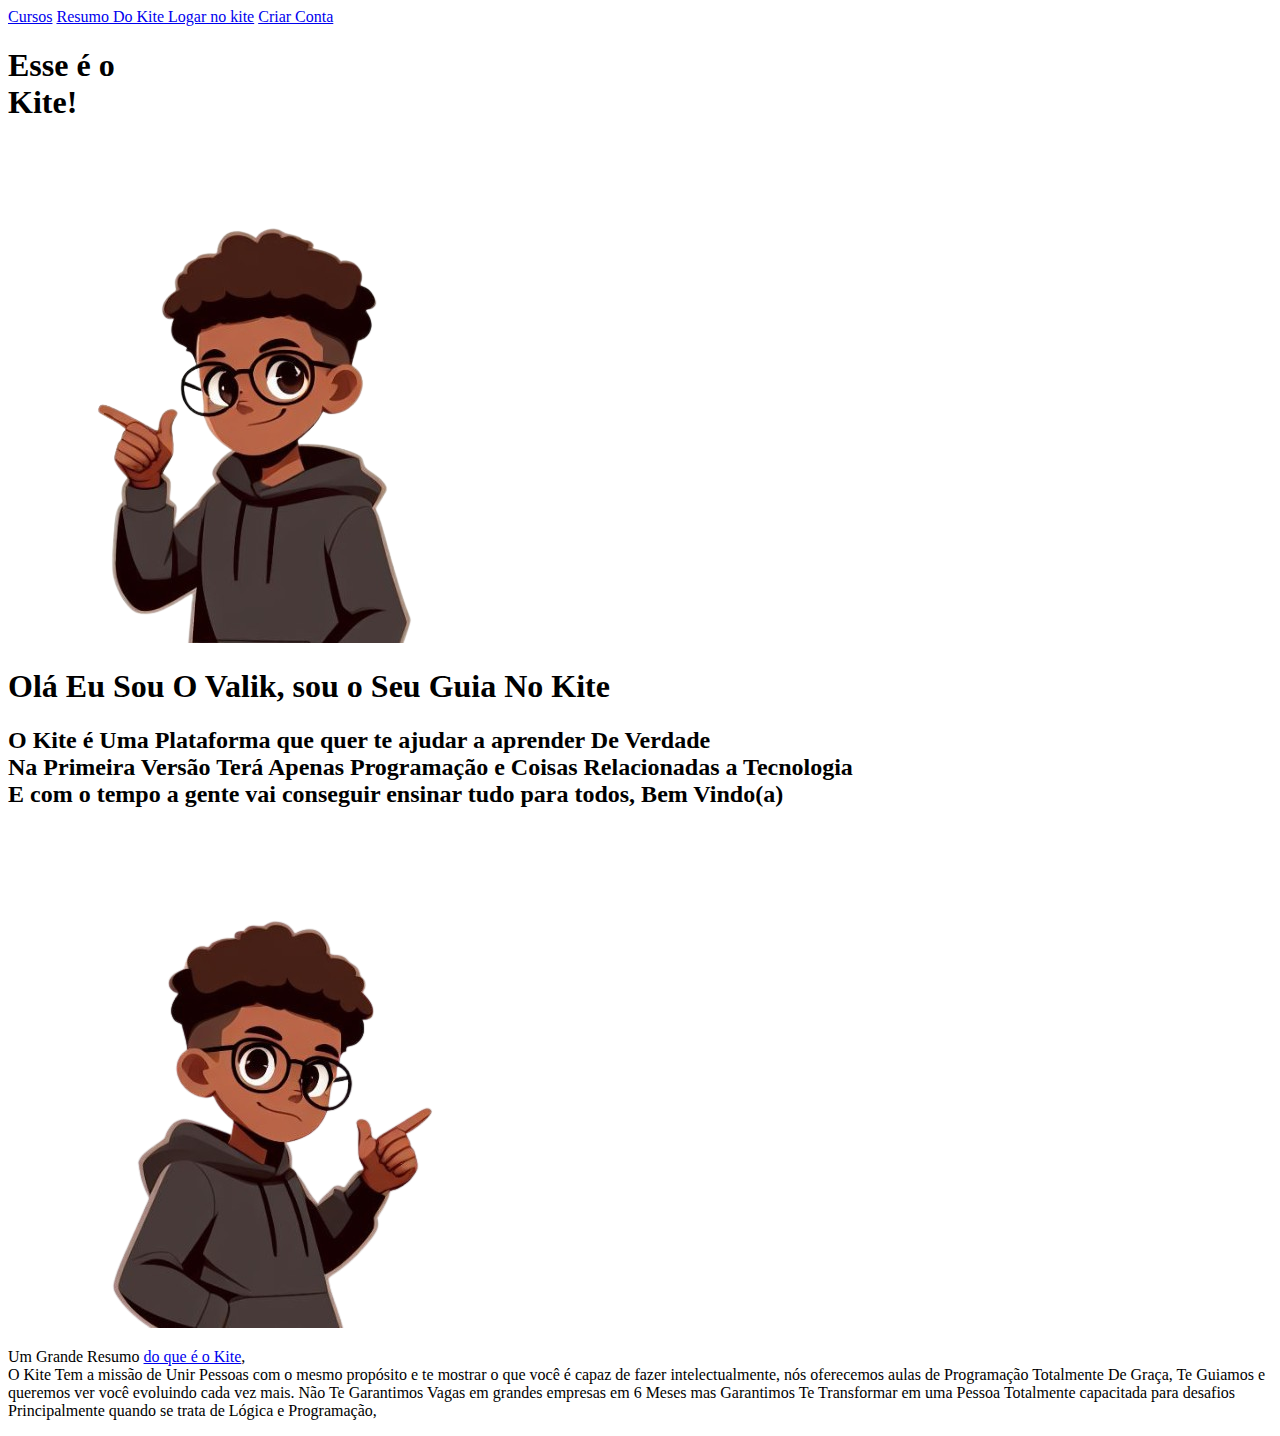
==== index.html @ 8a1bc173 "commit 0001" ====
<!DOCTYPE html>
<html lang="pt-br">
<head>
    <meta charset="UTF-8">
    <meta name="viewport" content="width=device-width, initial-scale=1.0">
    <title>Kite & Code</title>
</head>
<body>

    <nav>

        <a href="#cursos-do-kite">Cursos</a>
        <a href="#resumo">Resumo Do Kite </a>
        <a href="#"></a>

        <a href="login.php">Logar no kite</a>
        
        <a href="#">Criar Conta</a>

    </nav>

    <header>
       <h1>
            Esse é o 
        <br>
        <span>Kite!</span>
       </h1>
    </header>

       <img src="sources/Valik_thumbs_up-removebg-preview.png" alt="" id="hello-valik">

       <section id="apresentacao">
            <h1>Olá Eu Sou O Valik, sou o Seu Guia No Kite </h1>
            <h2>
                O Kite é Uma Plataforma que <span>quer te ajudar a aprender <span>De Verdade</span></span><br>
                Na Primeira Versão Terá Apenas Programação e Coisas Relacionadas a Tecnologia  <br>
                E com o tempo a gente vai conseguir ensinar tudo para todos, Bem Vindo(a)    <br>
            </h2>
            <img src="sources/Valik_mão_no_bolso_e_dedo_pro_alto-removebg-preview.png" alt="">
        </section>

        <section id="resumo">
            <p>
                Um Grande Resumo <a href="WhatIs.html">do que é o Kite</a>, <br>
            O Kite Tem a missão de Unir Pessoas com o mesmo propósito e te mostrar o que você é capaz de fazer 
            intelectualmente, nós oferecemos aulas de Programação Totalmente De Graça,
            Te Guiamos e queremos ver você evoluindo cada vez mais.
            Não Te Garantimos Vagas em grandes empresas em 6 Meses mas Garantimos 
            Te Transformar em uma Pessoa Totalmente capacitada para desafios
            Principalmente quando se trata de Lógica e Programação,

            </p>
        </section>

        <section id="cursos">
            
        </section>





    
</body>
</html>
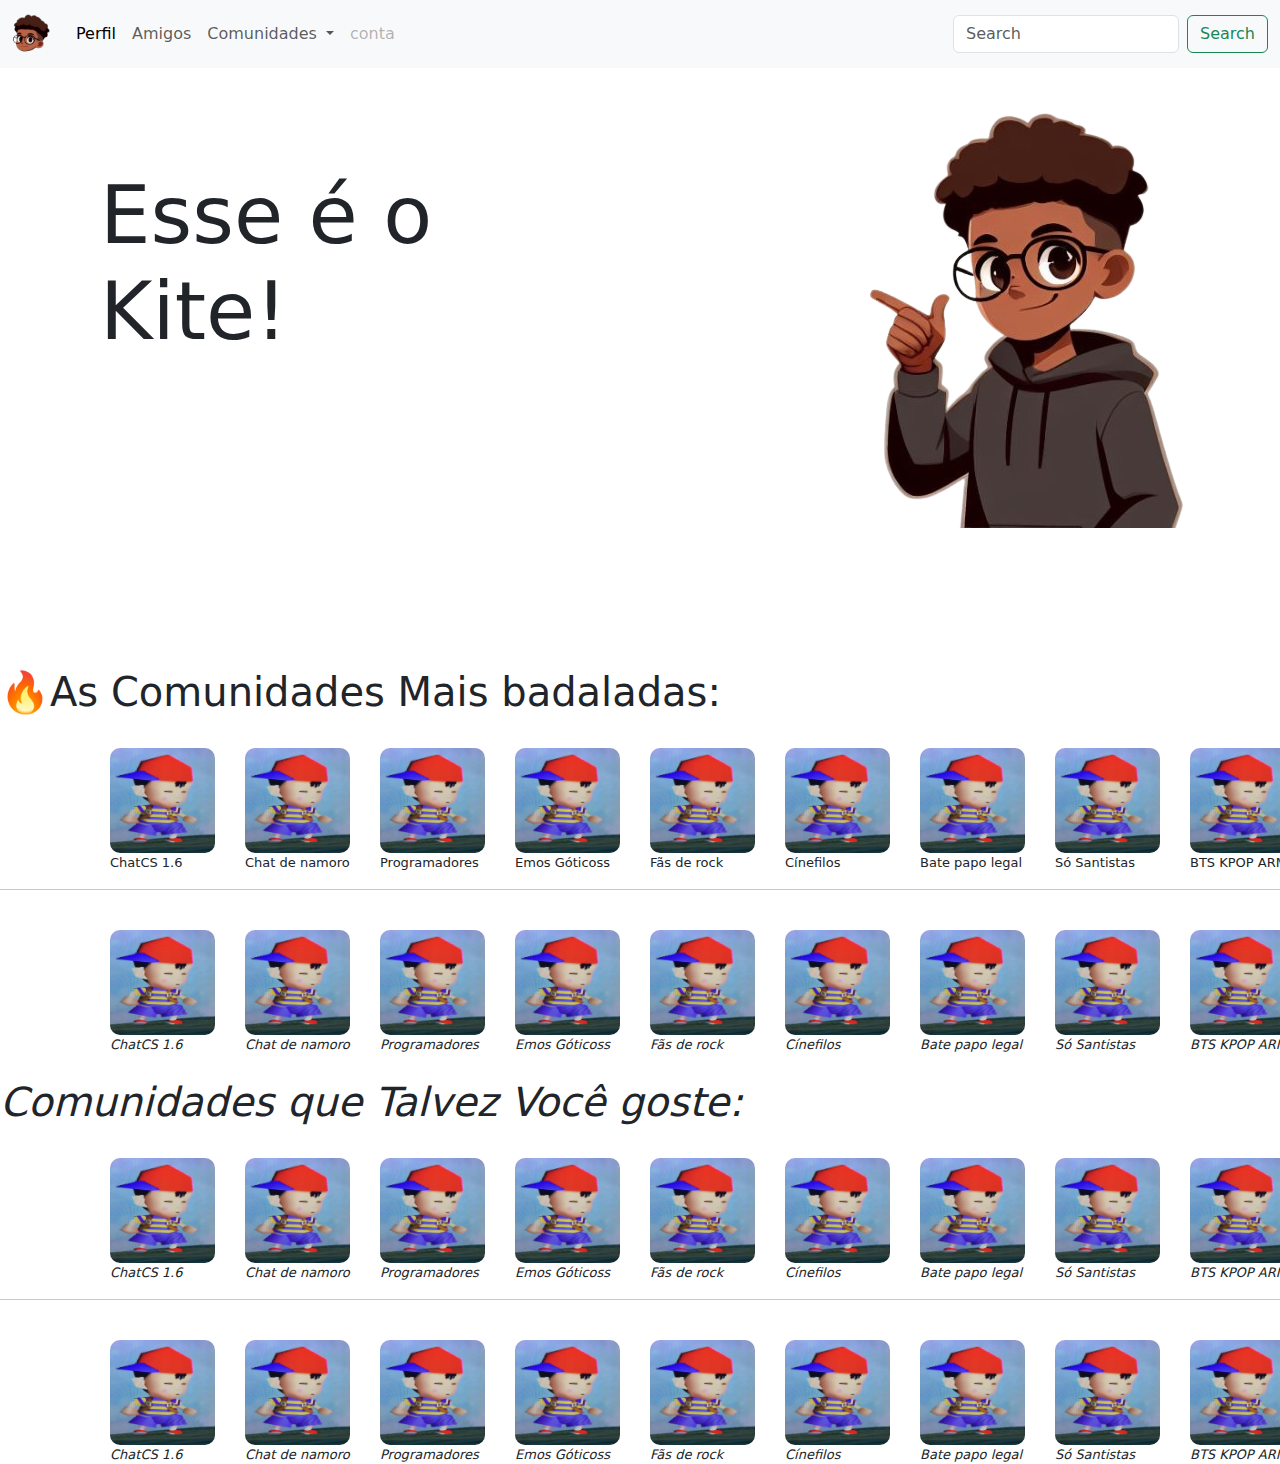
==== commit d38920f9: "commit002" ====
--- a/index.html
+++ b/index.html
@@ -3,58 +3,212 @@
 <head>
     <meta charset="UTF-8">
     <meta name="viewport" content="width=device-width, initial-scale=1.0">
-    <title>Kite & Code</title>
+    <link href="https://cdn.jsdelivr.net/npm/bootstrap@5.3.3/dist/css/bootstrap.min.css" rel="stylesheet" integrity="sha384-QWTKZyjpPEjISv5WaRU9OFeRpok6YctnYmDr5pNlyT2bRjXh0JMhjY6hW+ALEwIH" crossorigin="anonymous">
+    <script src="https://cdn.jsdelivr.net/npm/bootstrap@5.3.3/dist/js/bootstrap.bundle.min.js" integrity="sha384-YvpcrYf0tY3lHB60NNkmXc5s9fDVZLESaAA55NDzOxhy9GkcIdslK1eN7N6jIeHz" crossorigin="anonymous"></script>
+    <link rel="stylesheet" href="style.css">
+  </head>
+    <title>Kite Chat | home</title>
 </head>
 <body>
-
-    <nav>
-
-        <a href="#cursos-do-kite">Cursos</a>
-        <a href="#resumo">Resumo Do Kite </a>
-        <a href="#"></a>
-
-        <a href="login.php">Logar no kite</a>
-        
-        <a href="#">Criar Conta</a>
-
-    </nav>
+    <nav class="navbar navbar-expand-lg bg-body-tertiary">
+        <div class="container-fluid">
+          <a class="navbar-brand" href="#"><img width="40px" src="sources/só a cabeça do bite.png" alt=""></a>
+          <button class="navbar-toggler" type="button" data-bs-toggle="collapse" data-bs-target="#navbarSupportedContent" aria-controls="navbarSupportedContent" aria-expanded="false" aria-label="Toggle navigation">
+            <span class="navbar-toggler-icon"></span>
+          </button>
+          <div class="collapse navbar-collapse" id="navbarSupportedContent">
+            <ul class="navbar-nav me-auto mb-2 mb-lg-0">
+              <li class="nav-item">
+                <a class="nav-link active" aria-current="page" href="#">Perfil</a>
+              </li>
+              <li class="nav-item">
+                <a class="nav-link" href="">Amigos</a>
+              </li>
+              <li class="nav-item dropdown">
+                <a class="nav-link dropdown-toggle" href="#" role="button" data-bs-toggle="dropdown" aria-expanded="false">
+                  Comunidades
+                </a>
+                <ul class="dropdown-menu">
+                  <li><a class="dropdown-item" href="#">Criar Comunidade</a></li>
+                  <li><a class="dropdown-item" href="#">Todas As Comunidades</a></li>
+                  <li><hr class="dropdown-divider"></li>
+                  <li><a class="dropdown-item" href="#">Minhas Comunidades</a></li>
+                </ul>
+              </li>
+              <li class="nav-item">
+                <a class="nav-link disabled" aria-disabled="true">conta</a>
+              </li>
+            </ul>
+            <form class="d-flex" role="search">
+              <input class="form-control me-2" type="search" placeholder="Search" aria-label="Search">
+              <button class="btn btn-outline-success" type="submit">Search</button>
+            </form>
+          </div>
+        </div>
+      </nav>
 
     <header>
-       <h1>
+       <h1 id="title">
             Esse é o 
         <br>
         <span>Kite!</span>
        </h1>
+       
+       <img id="valik-image1" src="sources/Valik_thumbs_up-removebg-preview.png">
     </header>
-
-       <img src="sources/Valik_thumbs_up-removebg-preview.png" alt="" id="hello-valik">
-
-       <section id="apresentacao">
-            <h1>Olá Eu Sou O Valik, sou o Seu Guia No Kite </h1>
-            <h2>
-                O Kite é Uma Plataforma que <span>quer te ajudar a aprender <span>De Verdade</span></span><br>
-                Na Primeira Versão Terá Apenas Programação e Coisas Relacionadas a Tecnologia  <br>
-                E com o tempo a gente vai conseguir ensinar tudo para todos, Bem Vindo(a)    <br>
-            </h2>
-            <img src="sources/Valik_mão_no_bolso_e_dedo_pro_alto-removebg-preview.png" alt="">
+    
+
+      <h1 >🔥As Comunidades Mais badaladas:</h1>
+      <br>
+
+       <section id="comunitys_section">
+        
+        <div id="comunidade"><a href="comunidade.html"><img id="comunity-icon" src="𝖓𝖊𝖘𝖘 𝖋𝖗𝖔𝖒 𝖊𝖆𝖗𝖙𝖍𝖇𝖔𝖚𝖓.jpeg" alt=""></a>
+            <br> <span id="nome-da-comunidade">ChatCS 1.6</span>
+        </div>
+        <div id="comunidade"><a href="comunidade.html"><img id="comunity-icon" src="𝖓𝖊𝖘𝖘 𝖋𝖗𝖔𝖒 𝖊𝖆𝖗𝖙𝖍𝖇𝖔𝖚𝖓.jpeg" alt=""></a>
+            <br> <span id="nome-da-comunidade">Chat de namoro </span>
+        </div>
+        <div id="comunidade"><a href="comunidade.html"><img id="comunity-icon" src="𝖓𝖊𝖘𝖘 𝖋𝖗𝖔𝖒 𝖊𝖆𝖗𝖙𝖍𝖇𝖔𝖚𝖓.jpeg" alt=""></a>
+            <br> <span id="nome-da-comunidade">Programadores</span>
+        </div>
+        <div id="comunidade"><a href="comunidade.html"><img id="comunity-icon" src="𝖓𝖊𝖘𝖘 𝖋𝖗𝖔𝖒 𝖊𝖆𝖗𝖙𝖍𝖇𝖔𝖚𝖓.jpeg" alt=""></a>
+            <br> <span id="nome-da-comunidade">Emos Góticoss</span>
+        </div>
+        <div id="comunidade"><a href="comunidade.html"><img id="comunity-icon" src="𝖓𝖊𝖘𝖘 𝖋𝖗𝖔𝖒 𝖊𝖆𝖗𝖙𝖍𝖇𝖔𝖚𝖓.jpeg" alt=""></a>
+            <br> <span id="nome-da-comunidade">Fãs de rock</span>
+        </div>
+        <div id="comunidade"><a href="comunidade.html"><img id="comunity-icon" src="𝖓𝖊𝖘𝖘 𝖋𝖗𝖔𝖒 𝖊𝖆𝖗𝖙𝖍𝖇𝖔𝖚𝖓.jpeg" alt=""></a>
+            <br> <span id="nome-da-comunidade">Cínefilos</span>
+        </div>
+        <div id="comunidade"><a href="comunidade.html"><img id="comunity-icon" src="𝖓𝖊𝖘𝖘 𝖋𝖗𝖔𝖒 𝖊𝖆𝖗𝖙𝖍𝖇𝖔𝖚𝖓.jpeg" alt=""></a>
+            <br> <span id="nome-da-comunidade">Bate papo legal</span>
+        </div>
+        <div id="comunidade"><a href="comunidade.html"><img id="comunity-icon" src="𝖓𝖊𝖘𝖘 𝖋𝖗𝖔𝖒 𝖊𝖆𝖗𝖙𝖍𝖇𝖔𝖚𝖓.jpeg" alt=""></a>
+            <br> <span id="nome-da-comunidade">Só Santistas</span>
+        </div>
+        <div id="comunidade"><a href="comunidade.html"><img id="comunity-icon" src="𝖓𝖊𝖘𝖘 𝖋𝖗𝖔𝖒 𝖊𝖆𝖗𝖙𝖍𝖇𝖔𝖚𝖓.jpeg" alt=""></a>
+            <br> <span id="nome-da-comunidade">BTS KPOP ARMY<i/span>
+        </div>
+        <div id="comunidade"><a href="comunidade.html"><img id="comunity-icon" src="𝖓𝖊𝖘𝖘 𝖋𝖗𝖔𝖒 𝖊𝖆𝖗𝖙𝖍𝖇𝖔𝖚𝖓.jpeg" alt=""></a>
+            <br> <span id="nome-da-comunidade">Chat De Animes</span>
+        </div>
+        
         </section>
-
-        <section id="resumo">
-            <p>
-                Um Grande Resumo <a href="WhatIs.html">do que é o Kite</a>, <br>
-            O Kite Tem a missão de Unir Pessoas com o mesmo propósito e te mostrar o que você é capaz de fazer 
-            intelectualmente, nós oferecemos aulas de Programação Totalmente De Graça,
-            Te Guiamos e queremos ver você evoluindo cada vez mais.
-            Não Te Garantimos Vagas em grandes empresas em 6 Meses mas Garantimos 
-            Te Transformar em uma Pessoa Totalmente capacitada para desafios
-            Principalmente quando se trata de Lógica e Programação,
-
-            </p>
-        </section>
-
-        <section id="cursos">
-            
-        </section>
+        
+        <hr>
+        <br>
+        <section id="comunitys_section">
+        
+          <div id="comunidade"><a href="comunidade.html"><img id="comunity-icon" src="𝖓𝖊𝖘𝖘 𝖋𝖗𝖔𝖒 𝖊𝖆𝖗𝖙𝖍𝖇𝖔𝖚𝖓.jpeg" alt=""></a>
+              <br> <span id="nome-da-comunidade">ChatCS 1.6</span>
+          </div>
+          <div id="comunidade"><a href="comunidade.html"><img id="comunity-icon" src="𝖓𝖊𝖘𝖘 𝖋𝖗𝖔𝖒 𝖊𝖆𝖗𝖙𝖍𝖇𝖔𝖚𝖓.jpeg" alt=""></a>
+              <br> <span id="nome-da-comunidade">Chat de namoro </span>
+          </div>
+          <div id="comunidade"><a href="comunidade.html"><img id="comunity-icon" src="𝖓𝖊𝖘𝖘 𝖋𝖗𝖔𝖒 𝖊𝖆𝖗𝖙𝖍𝖇𝖔𝖚𝖓.jpeg" alt=""></a>
+              <br> <span id="nome-da-comunidade">Programadores</span>
+          </div>
+          <div id="comunidade"><a href="comunidade.html"><img id="comunity-icon" src="𝖓𝖊𝖘𝖘 𝖋𝖗𝖔𝖒 𝖊𝖆𝖗𝖙𝖍𝖇𝖔𝖚𝖓.jpeg" alt=""></a>
+              <br> <span id="nome-da-comunidade">Emos Góticoss</span>
+          </div>
+          <div id="comunidade"><a href="comunidade.html"><img id="comunity-icon" src="𝖓𝖊𝖘𝖘 𝖋𝖗𝖔𝖒 𝖊𝖆𝖗𝖙𝖍𝖇𝖔𝖚𝖓.jpeg" alt=""></a>
+              <br> <span id="nome-da-comunidade">Fãs de rock</span>
+          </div>
+          <div id="comunidade"><a href="comunidade.html"><img id="comunity-icon" src="𝖓𝖊𝖘𝖘 𝖋𝖗𝖔𝖒 𝖊𝖆𝖗𝖙𝖍𝖇𝖔𝖚𝖓.jpeg" alt=""></a>
+              <br> <span id="nome-da-comunidade">Cínefilos</span>
+          </div>
+          <div id="comunidade"><a href="comunidade.html"><img id="comunity-icon" src="𝖓𝖊𝖘𝖘 𝖋𝖗𝖔𝖒 𝖊𝖆𝖗𝖙𝖍𝖇𝖔𝖚𝖓.jpeg" alt=""></a>
+              <br> <span id="nome-da-comunidade">Bate papo legal</span>
+          </div>
+          <div id="comunidade"><a href="comunidade.html"><img id="comunity-icon" src="𝖓𝖊𝖘𝖘 𝖋𝖗𝖔𝖒 𝖊𝖆𝖗𝖙𝖍𝖇𝖔𝖚𝖓.jpeg" alt=""></a>
+              <br> <span id="nome-da-comunidade">Só Santistas</span>
+          </div>
+          <div id="comunidade"><a href="comunidade.html"><img id="comunity-icon" src="𝖓𝖊𝖘𝖘 𝖋𝖗𝖔𝖒 𝖊𝖆𝖗𝖙𝖍𝖇𝖔𝖚𝖓.jpeg" alt=""></a>
+              <br> <span id="nome-da-comunidade">BTS KPOP ARMY<i/span>
+          </div>
+          <div id="comunidade"><a href="comunidade.html"><img id="comunity-icon" src="𝖓𝖊𝖘𝖘 𝖋𝖗𝖔𝖒 𝖊𝖆𝖗𝖙𝖍𝖇𝖔𝖚𝖓.jpeg" alt=""></a>
+              <br> <span id="nome-da-comunidade">Chat De Animes</span>
+          </div>
+          <br>
+          </section>
+
+        <section id="mabe-you-like">
+            <h1>Comunidades que Talvez Você goste:</h1>
+            <br>
+            <section id="comunitys_section">
+        
+              <div id="comunidade"><a href="comunidade.html"><img id="comunity-icon" src="𝖓𝖊𝖘𝖘 𝖋𝖗𝖔𝖒 𝖊𝖆𝖗𝖙𝖍𝖇𝖔𝖚𝖓.jpeg" alt=""></a>
+                  <br> <span id="nome-da-comunidade">ChatCS 1.6</span>
+              </div>
+              <div id="comunidade"><a href="comunidade.html"><img id="comunity-icon" src="𝖓𝖊𝖘𝖘 𝖋𝖗𝖔𝖒 𝖊𝖆𝖗𝖙𝖍𝖇𝖔𝖚𝖓.jpeg" alt=""></a>
+                  <br> <span id="nome-da-comunidade">Chat de namoro </span>
+              </div>
+              <div id="comunidade"><a href="comunidade.html"><img id="comunity-icon" src="𝖓𝖊𝖘𝖘 𝖋𝖗𝖔𝖒 𝖊𝖆𝖗𝖙𝖍𝖇𝖔𝖚𝖓.jpeg" alt=""></a>
+                  <br> <span id="nome-da-comunidade">Programadores</span>
+              </div>
+              <div id="comunidade"><a href="comunidade.html"><img id="comunity-icon" src="𝖓𝖊𝖘𝖘 𝖋𝖗𝖔𝖒 𝖊𝖆𝖗𝖙𝖍𝖇𝖔𝖚𝖓.jpeg" alt=""></a>
+                  <br> <span id="nome-da-comunidade">Emos Góticoss</span>
+              </div>
+              <div id="comunidade"><a href="comunidade.html"><img id="comunity-icon" src="𝖓𝖊𝖘𝖘 𝖋𝖗𝖔𝖒 𝖊𝖆𝖗𝖙𝖍𝖇𝖔𝖚𝖓.jpeg" alt=""></a>
+                  <br> <span id="nome-da-comunidade">Fãs de rock</span>
+              </div>
+              <div id="comunidade"><a href="comunidade.html"><img id="comunity-icon" src="𝖓𝖊𝖘𝖘 𝖋𝖗𝖔𝖒 𝖊𝖆𝖗𝖙𝖍𝖇𝖔𝖚𝖓.jpeg" alt=""></a>
+                  <br> <span id="nome-da-comunidade">Cínefilos</span>
+              </div>
+              <div id="comunidade"><a href="comunidade.html"><img id="comunity-icon" src="𝖓𝖊𝖘𝖘 𝖋𝖗𝖔𝖒 𝖊𝖆𝖗𝖙𝖍𝖇𝖔𝖚𝖓.jpeg" alt=""></a>
+                  <br> <span id="nome-da-comunidade">Bate papo legal</span>
+              </div>
+              <div id="comunidade"><a href="comunidade.html"><img id="comunity-icon" src="𝖓𝖊𝖘𝖘 𝖋𝖗𝖔𝖒 𝖊𝖆𝖗𝖙𝖍𝖇𝖔𝖚𝖓.jpeg" alt=""></a>
+                  <br> <span id="nome-da-comunidade">Só Santistas</span>
+              </div>
+              <div id="comunidade"><a href="comunidade.html"><img id="comunity-icon" src="𝖓𝖊𝖘𝖘 𝖋𝖗𝖔𝖒 𝖊𝖆𝖗𝖙𝖍𝖇𝖔𝖚𝖓.jpeg" alt=""></a>
+                  <br> <span id="nome-da-comunidade">BTS KPOP ARMY<i/span>
+              </div>
+              <div id="comunidade"><a href="comunidade.html"><img id="comunity-icon" src="𝖓𝖊𝖘𝖘 𝖋𝖗𝖔𝖒 𝖊𝖆𝖗𝖙𝖍𝖇𝖔𝖚𝖓.jpeg" alt=""></a>
+                  <br> <span id="nome-da-comunidade">Chat De Animes</span>
+              </div>
+              
+              </section>
+              
+              <hr>
+              <br>
+              <section id="comunitys_section">
+        
+                <div id="comunidade"><a href="comunidade.html"><img id="comunity-icon" src="𝖓𝖊𝖘𝖘 𝖋𝖗𝖔𝖒 𝖊𝖆𝖗𝖙𝖍𝖇𝖔𝖚𝖓.jpeg" alt=""></a>
+                    <br> <span id="nome-da-comunidade">ChatCS 1.6</span>
+                </div>
+                <div id="comunidade"><a href="comunidade.html"><img id="comunity-icon" src="𝖓𝖊𝖘𝖘 𝖋𝖗𝖔𝖒 𝖊𝖆𝖗𝖙𝖍𝖇𝖔𝖚𝖓.jpeg" alt=""></a>
+                    <br> <span id="nome-da-comunidade">Chat de namoro </span>
+                </div>
+                <div id="comunidade"><a href="comunidade.html"><img id="comunity-icon" src="𝖓𝖊𝖘𝖘 𝖋𝖗𝖔𝖒 𝖊𝖆𝖗𝖙𝖍𝖇𝖔𝖚𝖓.jpeg" alt=""></a>
+                    <br> <span id="nome-da-comunidade">Programadores</span>
+                </div>
+                <div id="comunidade"><a href="comunidade.html"><img id="comunity-icon" src="𝖓𝖊𝖘𝖘 𝖋𝖗𝖔𝖒 𝖊𝖆𝖗𝖙𝖍𝖇𝖔𝖚𝖓.jpeg" alt=""></a>
+                    <br> <span id="nome-da-comunidade">Emos Góticoss</span>
+                </div>
+                <div id="comunidade"><a href="comunidade.html"><img id="comunity-icon" src="𝖓𝖊𝖘𝖘 𝖋𝖗𝖔𝖒 𝖊𝖆𝖗𝖙𝖍𝖇𝖔𝖚𝖓.jpeg" alt=""></a>
+                    <br> <span id="nome-da-comunidade">Fãs de rock</span>
+                </div>
+                <div id="comunidade"><a href="comunidade.html"><img id="comunity-icon" src="𝖓𝖊𝖘𝖘 𝖋𝖗𝖔𝖒 𝖊𝖆𝖗𝖙𝖍𝖇𝖔𝖚𝖓.jpeg" alt=""></a>
+                    <br> <span id="nome-da-comunidade">Cínefilos</span>
+                </div>
+                <div id="comunidade"><a href="comunidade.html"><img id="comunity-icon" src="𝖓𝖊𝖘𝖘 𝖋𝖗𝖔𝖒 𝖊𝖆𝖗𝖙𝖍𝖇𝖔𝖚𝖓.jpeg" alt=""></a>
+                    <br> <span id="nome-da-comunidade">Bate papo legal</span>
+                </div>
+                <div id="comunidade"><a href="comunidade.html"><img id="comunity-icon" src="𝖓𝖊𝖘𝖘 𝖋𝖗𝖔𝖒 𝖊𝖆𝖗𝖙𝖍𝖇𝖔𝖚𝖓.jpeg" alt=""></a>
+                    <br> <span id="nome-da-comunidade">Só Santistas</span>
+                </div>
+                <div id="comunidade"><a href="comunidade.html"><img id="comunity-icon" src="𝖓𝖊𝖘𝖘 𝖋𝖗𝖔𝖒 𝖊𝖆𝖗𝖙𝖍𝖇𝖔𝖚𝖓.jpeg" alt=""></a>
+                    <br> <span id="nome-da-comunidade">BTS KPOP ARMY<i/span>
+                </div>
+                <div id="comunidade"><a href="comunidade.html"><img id="comunity-icon" src="𝖓𝖊𝖘𝖘 𝖋𝖗𝖔𝖒 𝖊𝖆𝖗𝖙𝖍𝖇𝖔𝖚𝖓.jpeg" alt=""></a>
+                    <br> <span id="nome-da-comunidade">Chat De Animes</span>
+                </div>
+                
+                </section>
+
+                
 
 
 
--- a/style.css
+++ b/style.css
@@ -0,0 +1,44 @@
+#navbar{
+    background-color: rgb(39, 55, 180);
+}
+
+header{
+   height: 500px;
+
+}
+
+#title{
+    font-size: 80px;
+    margin-top: 100px;
+    margin-left: 100px;
+}
+
+#valik-image1{
+    float: right;
+    margin-top: -340px;
+}
+
+#comunitys_section{
+    display: flex;
+    flex-direction: row;
+    width: 500px;
+    margin-left:80px;
+}
+
+#comunidade{
+    margin-left: 30px;
+}
+
+#nome-da-comunidade{
+    font-size: small;
+    display: flex;
+    flex-direction: row;
+    text-align: center;
+
+}
+
+#comunity-icon{
+    width: 105px;
+    border-radius: 10px;
+
+}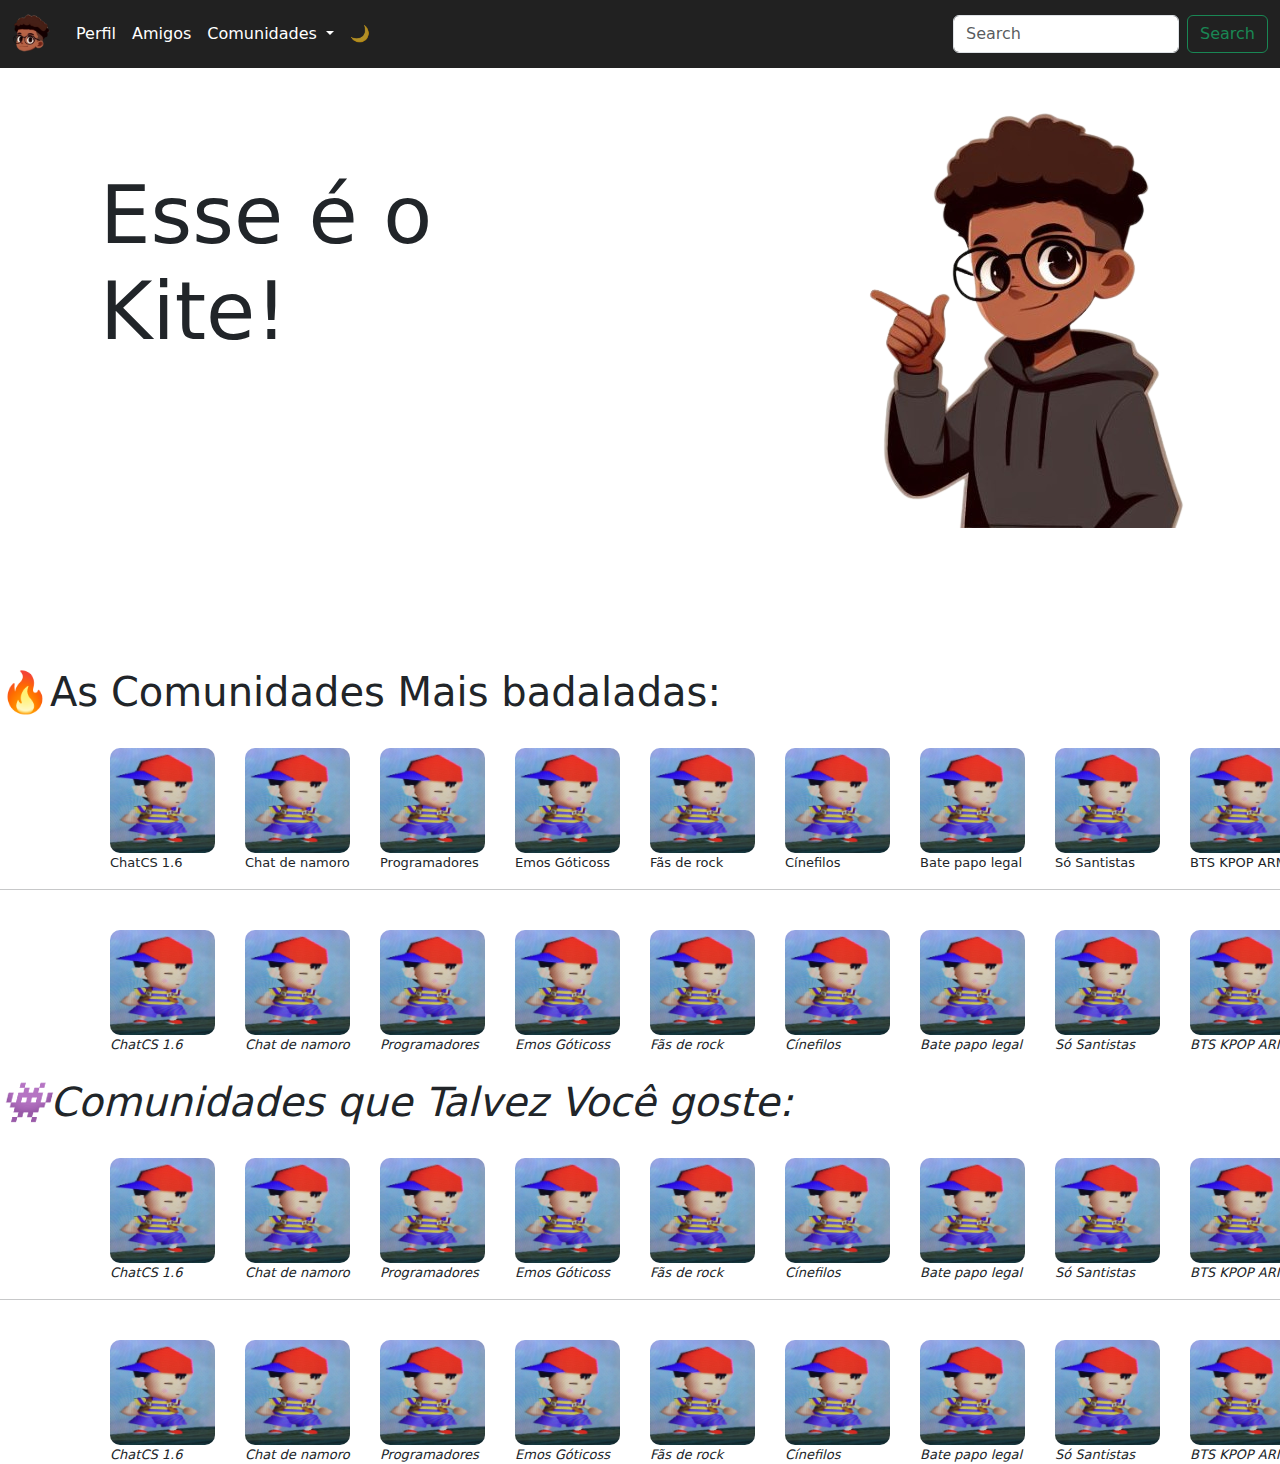
==== commit 4f1c7897: "commit 003" ====
--- a/index.html
+++ b/index.html
@@ -5,12 +5,13 @@
     <meta name="viewport" content="width=device-width, initial-scale=1.0">
     <link href="https://cdn.jsdelivr.net/npm/bootstrap@5.3.3/dist/css/bootstrap.min.css" rel="stylesheet" integrity="sha384-QWTKZyjpPEjISv5WaRU9OFeRpok6YctnYmDr5pNlyT2bRjXh0JMhjY6hW+ALEwIH" crossorigin="anonymous">
     <script src="https://cdn.jsdelivr.net/npm/bootstrap@5.3.3/dist/js/bootstrap.bundle.min.js" integrity="sha384-YvpcrYf0tY3lHB60NNkmXc5s9fDVZLESaAA55NDzOxhy9GkcIdslK1eN7N6jIeHz" crossorigin="anonymous"></script>
+    <link rel="shortcut icon" href="sources/só a cabeça do bite.png" type="image/x-icon">
     <link rel="stylesheet" href="style.css">
   </head>
     <title>Kite Chat | home</title>
 </head>
 <body>
-    <nav class="navbar navbar-expand-lg bg-body-tertiary">
+    <nav id="navbar" class="navbar navbar-expand-lg">
         <div class="container-fluid">
           <a class="navbar-brand" href="#"><img width="40px" src="sources/só a cabeça do bite.png" alt=""></a>
           <button class="navbar-toggler" type="button" data-bs-toggle="collapse" data-bs-target="#navbarSupportedContent" aria-controls="navbarSupportedContent" aria-expanded="false" aria-label="Toggle navigation">
@@ -19,13 +20,13 @@
           <div class="collapse navbar-collapse" id="navbarSupportedContent">
             <ul class="navbar-nav me-auto mb-2 mb-lg-0">
               <li class="nav-item">
-                <a class="nav-link active" aria-current="page" href="#">Perfil</a>
+                <a class="nav-link active text-white" aria-current="page" href="#">Perfil</a>
               </li>
               <li class="nav-item">
-                <a class="nav-link" href="">Amigos</a>
+                <a class="nav-link text-white" href="">Amigos</a>
               </li>
               <li class="nav-item dropdown">
-                <a class="nav-link dropdown-toggle" href="#" role="button" data-bs-toggle="dropdown" aria-expanded="false">
+                <a class="nav-link dropdown-toggle text-white" href="#" role="button" data-bs-toggle="dropdown" aria-expanded="false">
                   Comunidades
                 </a>
                 <ul class="dropdown-menu">
@@ -35,8 +36,8 @@
                   <li><a class="dropdown-item" href="#">Minhas Comunidades</a></li>
                 </ul>
               </li>
-              <li class="nav-item">
-                <a class="nav-link disabled" aria-disabled="true">conta</a>
+              <li onclick="darkMode()" class="nav-item">
+                <a class="nav-link" >🌙</a>
               </li>
             </ul>
             <form class="d-flex" role="search">
@@ -134,7 +135,7 @@
           </section>
 
         <section id="mabe-you-like">
-            <h1>Comunidades que Talvez Você goste:</h1>
+            <h1>👾Comunidades que Talvez Você goste:</h1>
             <br>
             <section id="comunitys_section">
         
@@ -208,12 +209,12 @@
                 
                 </section>
 
-                
-
-
-
-
-
-    
+
+
+
+
+
+
+    <script src="scripts.js"></script>
 </body>
 </html>--- a/style.css
+++ b/style.css
@@ -1,10 +1,9 @@
 #navbar{
-    background-color: rgb(39, 55, 180);
+    background-color: rgb(33, 33, 33);
 }
 
 header{
    height: 500px;
-
 }
 
 #title{
@@ -34,11 +33,9 @@
     display: flex;
     flex-direction: row;
     text-align: center;
-
 }
 
 #comunity-icon{
     width: 105px;
     border-radius: 10px;
-
 }